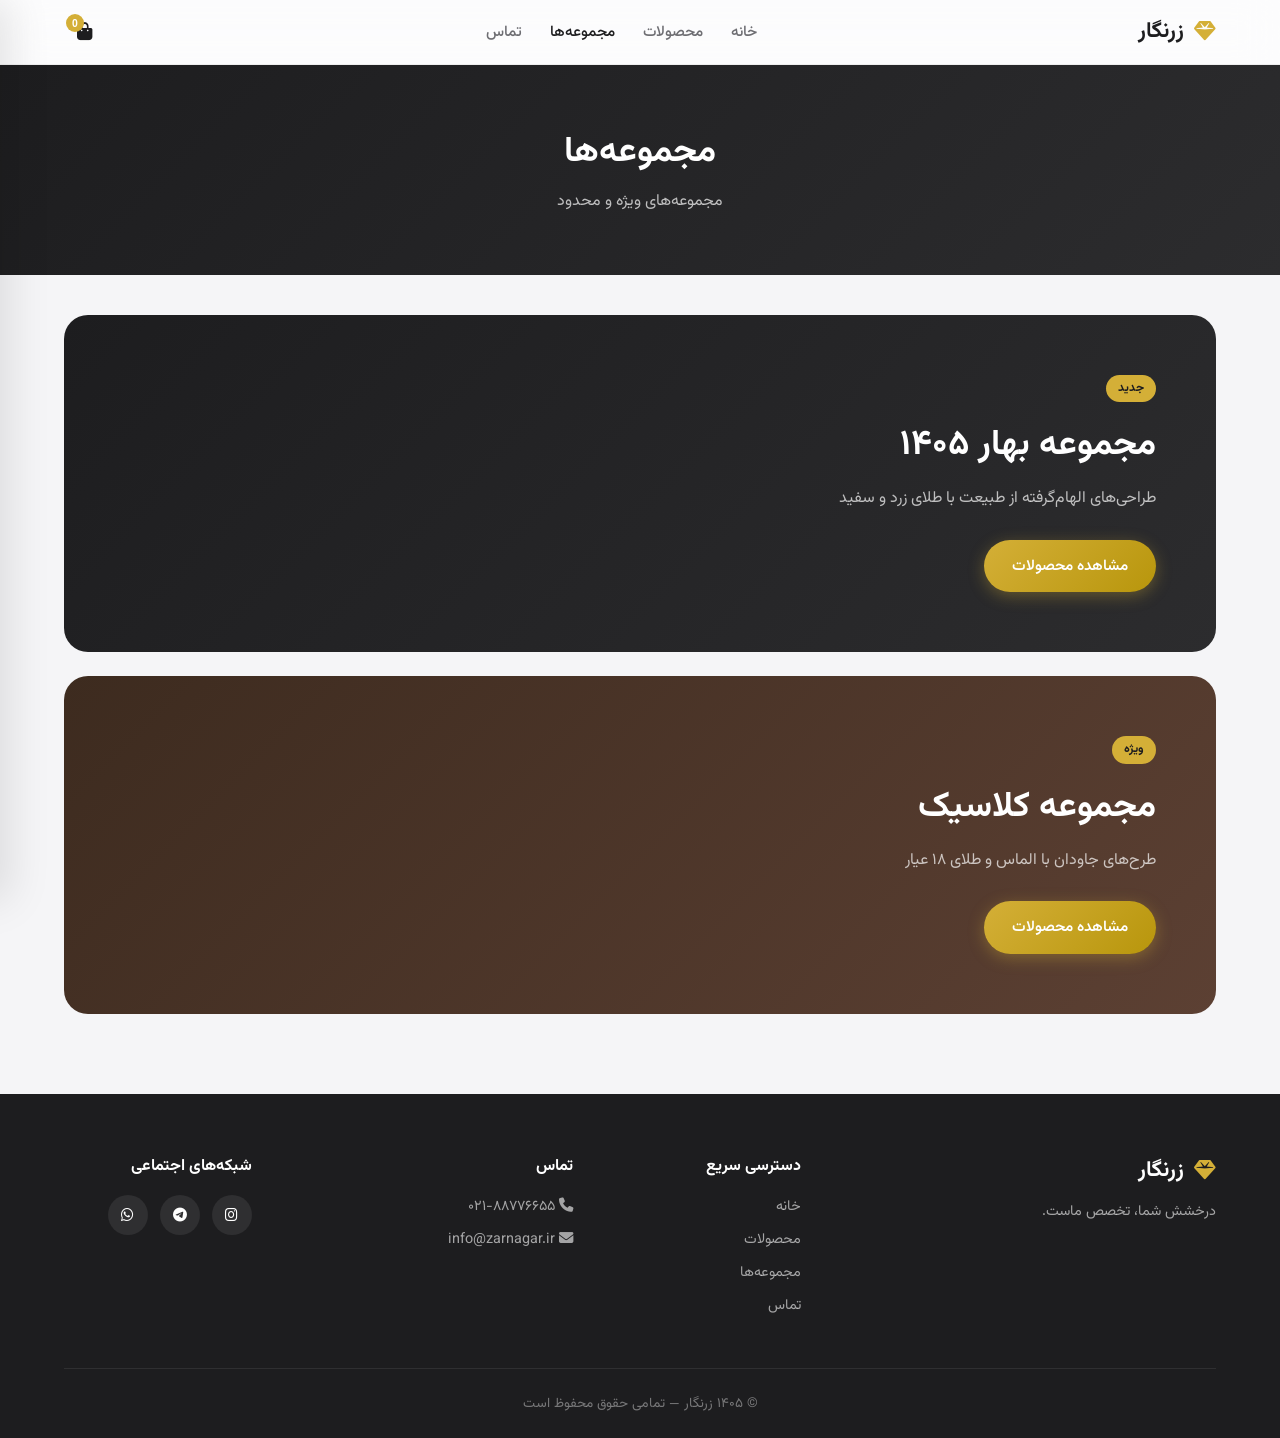
==== collections.html @ e4d4aa62 "Convert to multi-page site, remove features/about sections, add product search" ====
<!DOCTYPE html>
<html lang="fa" dir="rtl">
<head>
  <meta charset="UTF-8" />
  <meta name="viewport" content="width=device-width, initial-scale=1.0" />
  <title>مجموعه‌ها | زرنگار</title>
  <link rel="stylesheet" href="styles.css" />
  <link href="https://fonts.googleapis.com/css2?family=Vazirmatn:wght@300;400;500;600;700&display=swap" rel="stylesheet">
  <link rel="stylesheet" href="https://cdnjs.cloudflare.com/ajax/libs/font-awesome/6.5.0/css/all.min.css" />
</head>
<body>
  <header class="header">
    <div class="container header-inner">
      <a href="index.html" class="logo">
        <i class="fas fa-gem"></i>
        <span>زرنگار</span>
      </a>
      <nav class="nav">
        <a href="index.html">خانه</a>
        <a href="products.html">محصولات</a>
        <a href="collections.html" class="active">مجموعه‌ها</a>
        <a href="contact.html">تماس</a>
      </nav>
      <div class="header-actions">
        <button class="icon-btn" id="cartBtn" title="سبد خرید">
          <i class="fas fa-shopping-bag"></i>
          <span class="cart-count" id="cartCount">0</span>
        </button>
      </div>
    </div>
  </header>

  <section class="page-hero">
    <div class="container">
      <h1>مجموعه‌ها</h1>
      <p>مجموعه‌های ویژه و محدود</p>
    </div>
  </section>

  <section class="collections-page">
    <div class="container">
      <div class="collection-banner">
        <div class="collection-text">
          <span class="badge">جدید</span>
          <h2>مجموعه بهار ۱۴۰۵</h2>
          <p>طراحی‌های الهام‌گرفته از طبیعت با طلای زرد و سفید</p>
          <a href="products.html" class="btn btn-primary">مشاهده محصولات</a>
        </div>
      </div>

      <div class="collection-banner" style="margin-top:24px; background: linear-gradient(135deg, #3d2b1f, #5c4033);">
        <div class="collection-text">
          <span class="badge">ویژه</span>
          <h2>مجموعه کلاسیک</h2>
          <p>طرح‌های جاودان با الماس و طلای ۱۸ عیار</p>
          <a href="products.html" class="btn btn-primary">مشاهده محصولات</a>
        </div>
      </div>
    </div>
  </section>

  <footer class="footer">
    <div class="container">
      <div class="footer-grid">
        <div class="footer-col">
          <div class="logo"><i class="fas fa-gem"></i><span>زرنگار</span></div>
          <p>درخشش شما، تخصص ماست.</p>
        </div>
        <div class="footer-col">
          <h4>دسترسی سریع</h4>
          <a href="index.html">خانه</a>
          <a href="products.html">محصولات</a>
          <a href="collections.html">مجموعه‌ها</a>
          <a href="contact.html">تماس</a>
        </div>
        <div class="footer-col">
          <h4>تماس</h4>
          <p><i class="fas fa-phone"></i> ۰۲۱-۸۸۷۷۶۶۵۵</p>
          <p><i class="fas fa-envelope"></i> info@zarnagar.ir</p>
        </div>
        <div class="footer-col">
          <h4>شبکه‌های اجتماعی</h4>
          <div class="socials">
            <a href="#"><i class="fab fa-instagram"></i></a>
            <a href="#"><i class="fab fa-telegram"></i></a>
            <a href="#"><i class="fab fa-whatsapp"></i></a>
          </div>
        </div>
      </div>
      <div class="footer-bottom">
        <p>© ۱۴۰۵ زرنگار — تمامی حقوق محفوظ است</p>
      </div>
    </div>
  </footer>

  <div class="cart-drawer" id="cartDrawer">
    <div class="cart-header">
      <h3>سبد خرید</h3>
      <button class="close-cart" id="closeCart">&times;</button>
    </div>
    <div class="cart-items" id="cartItems"><p class="empty-cart">سبد خرید شما خالی است</p></div>
    <div class="cart-footer">
      <div class="cart-total"><span>جمع کل:</span><strong id="cartTotal">۰ تومان</strong></div>
      <button class="btn btn-primary btn-block" id="checkoutBtn">پرداخت از طریق زرین‌پال</button>
    </div>
  </div>
  <div class="overlay" id="overlay"></div>

  <script src="products-data.js"></script>
  <script src="script.js"></script>
</body>
</html>
---- styles.css ----
:root {
  --gold: #d4af37;
  --gold-light: #f0d78c;
  --gold-dark: #b8960c;
  --bg: #f5f5f7;
  --card: #ffffff;
  --text: #1d1d1f;
  --text-secondary: #6e6e73;
  --border: rgba(0,0,0,0.06);
  --shadow: 0 4px 24px rgba(0,0,0,0.06);
  --radius: 16px;
  --transition: all 0.3s cubic-bezier(0.25, 0.1, 0.25, 1);
}

* { margin: 0; padding: 0; box-sizing: border-box; }
html { scroll-behavior: smooth; }
body {
  font-family: 'Vazirmatn', -apple-system, BlinkMacSystemFont, sans-serif;
  background: var(--bg);
  color: var(--text);
  line-height: 1.6;
  min-height: 100vh;
}

.container { max-width: 1200px; margin: 0 auto; padding: 0 24px; }

/* Header */
.header {
  position: sticky; top: 0; z-index: 100;
  background: rgba(255,255,255,0.72);
  backdrop-filter: saturate(180%) blur(20px);
  -webkit-backdrop-filter: saturate(180%) blur(20px);
  border-bottom: 1px solid var(--border);
}
.header-inner {
  display: flex; align-items: center; justify-content: space-between; height: 64px;
}
.logo {
  display: flex; align-items: center; gap: 10px;
  font-size: 1.35rem; font-weight: 700; color: var(--text); text-decoration: none;
}
.logo i { color: var(--gold); }
.nav { display: flex; gap: 28px; }
.nav a {
  text-decoration: none; color: var(--text-secondary);
  font-size: 0.95rem; font-weight: 500; transition: var(--transition);
}
.nav a:hover, .nav a.active { color: var(--text); }
.icon-btn {
  width: 40px; height: 40px; border: none; background: transparent;
  border-radius: 50%; cursor: pointer; display: flex; align-items: center;
  justify-content: center; font-size: 1.1rem; position: relative; color: var(--text);
}
.icon-btn:hover { background: rgba(0,0,0,0.05); }
.cart-count {
  position: absolute; top: 2px; left: 2px;
  background: var(--gold); color: #fff; font-size: 0.65rem; font-weight: 700;
  width: 18px; height: 18px; border-radius: 50%;
  display: flex; align-items: center; justify-content: center;
}

/* Page hero (for inner pages) */
.page-hero {
  background: linear-gradient(135deg, #1d1d1f, #2c2c2e);
  color: #fff; padding: 60px 0; text-align: center;
}
.page-hero h1 { font-size: 2.2rem; margin-bottom: 8px; }
.page-hero p { color: rgba(255,255,255,0.7); }

/* Hero home */
.hero {
  display: flex; align-items: center; min-height: 80vh;
  padding: 60px 24px; max-width: 1200px; margin: 0 auto; gap: 60px;
}
.hero-content { flex: 1; }
.hero-subtitle { color: var(--gold-dark); font-weight: 600; margin-bottom: 16px; }
.hero h1 { font-size: 3.2rem; font-weight: 700; line-height: 1.2; margin-bottom: 20px; }
.hero h1 span {
  background: linear-gradient(135deg, var(--gold), var(--gold-dark));
  -webkit-background-clip: text; -webkit-text-fill-color: transparent;
}
.hero-desc { color: var(--text-secondary); font-size: 1.1rem; max-width: 420px; margin-bottom: 36px; }
.hero-btns { display: flex; gap: 14px; flex-wrap: wrap; }
.btn {
  display: inline-flex; align-items: center; justify-content: center;
  padding: 14px 28px; border-radius: 980px; font-family: inherit;
  font-size: 0.95rem; font-weight: 600; text-decoration: none; cursor: pointer; border: none;
  transition: var(--transition);
}
.btn-primary {
  background: linear-gradient(135deg, var(--gold), var(--gold-dark));
  color: #fff; box-shadow: 0 4px 16px rgba(212,175,55,0.35);
}
.btn-primary:hover { transform: translateY(-2px); }
.btn-outline {
  background: transparent; color: var(--text); border: 1.5px solid rgba(0,0,0,0.15);
}
.btn-block { width: 100%; }
.hero-visual { flex: 1; display: flex; justify-content: center; }
.hero-card {
  width: 340px; height: 340px; border-radius: 32px; overflow: hidden;
  box-shadow: 0 30px 60px rgba(212,175,55,0.15);
}
.hero-card img { width: 100%; height: 100%; object-fit: cover; }

/* Categories */
.categories { padding: 80px 0; }
.section-header { text-align: center; margin-bottom: 48px; }
.section-header h2 { font-size: 2rem; margin-bottom: 8px; }
.section-header p { color: var(--text-secondary); }
.cat-grid { display: grid; grid-template-columns: repeat(4, 1fr); gap: 20px; }
.cat-card {
  background: var(--card); border-radius: var(--radius); padding: 32px 20px;
  text-align: center; cursor: pointer; transition: var(--transition);
  box-shadow: var(--shadow); text-decoration: none; color: inherit;
}
.cat-card:hover { transform: translateY(-6px); }
.cat-icon {
  width: 64px; height: 64px; margin: 0 auto 16px;
  background: linear-gradient(135deg, rgba(212,175,55,0.12), rgba(212,175,55,0.05));
  border-radius: 50%; display: flex; align-items: center; justify-content: center;
  font-size: 1.5rem; color: var(--gold-dark);
}

/* Search */
.search-box {
  max-width: 480px; margin: 0 auto 32px; position: relative;
}
.search-box i {
  position: absolute; right: 18px; top: 50%; transform: translateY(-50%);
  color: var(--text-secondary);
}
.search-box input {
  width: 100%; padding: 14px 48px 14px 20px;
  border: 1.5px solid var(--border); border-radius: 980px;
  font-family: inherit; font-size: 0.95rem; background: var(--card);
  outline: none; transition: var(--transition);
}
.search-box input:focus { border-color: var(--gold); box-shadow: 0 0 0 3px rgba(212,175,55,0.15); }

.no-results {
  text-align: center; color: var(--text-secondary); padding: 40px; font-size: 1.1rem;
}

/* Products */
.products { padding: 40px 0 80px; }
.filter-bar { display: flex; justify-content: center; gap: 10px; margin-bottom: 40px; flex-wrap: wrap; }
.filter-btn {
  padding: 10px 22px; border-radius: 980px; border: 1.5px solid rgba(0,0,0,0.1);
  background: var(--card); font-family: inherit; font-size: 0.9rem; cursor: pointer;
  color: var(--text-secondary); transition: var(--transition);
}
.filter-btn.active, .filter-btn:hover { background: var(--text); color: #fff; border-color: var(--text); }
.product-grid {
  display: grid; grid-template-columns: repeat(auto-fill, minmax(260px, 1fr)); gap: 24px;
}
.product-card {
  background: var(--card); border-radius: var(--radius); overflow: hidden;
  box-shadow: var(--shadow); transition: var(--transition); cursor: pointer;
}
.product-card:hover { transform: translateY(-8px); box-shadow: 0 16px 40px rgba(0,0,0,0.1); }
.product-image { height: 220px; position: relative; overflow: hidden; background: #f5f0e6; }
.product-image img { width: 100%; height: 100%; object-fit: cover; transition: transform 0.4s; }
.product-card:hover .product-image img { transform: scale(1.05); }
.product-badge {
  position: absolute; top: 12px; right: 12px;
  background: var(--gold); color: #fff; font-size: 0.7rem; font-weight: 600;
  padding: 4px 10px; border-radius: 980px;
}
.product-info { padding: 20px; }
.product-info h3 { font-size: 1.05rem; margin-bottom: 6px; }
.product-info .category { font-size: 0.8rem; color: var(--text-secondary); margin-bottom: 12px; }
.product-bottom { display: flex; align-items: center; justify-content: space-between; }
.price { font-size: 1.05rem; font-weight: 700; color: var(--gold-dark); }
.add-btn {
  width: 36px; height: 36px; border-radius: 50%; border: none;
  background: var(--text); color: #fff; cursor: pointer;
  display: flex; align-items: center; justify-content: center; transition: var(--transition);
}
.add-btn:hover { background: var(--gold-dark); transform: scale(1.08); }

/* Collections */
.collections-page { padding: 40px 0 80px; }
.collection-banner {
  background: linear-gradient(135deg, #1d1d1f, #2c2c2e);
  border-radius: 24px; padding: 60px; color: #fff;
}
.badge {
  display: inline-block; background: var(--gold); color: #1d1d1f;
  font-size: 0.75rem; font-weight: 700; padding: 4px 12px; border-radius: 980px; margin-bottom: 16px;
}
.collection-text h2 { font-size: 2.2rem; margin-bottom: 12px; }
.collection-text p { color: rgba(255,255,255,0.7); margin-bottom: 28px; }

/* Contact */
.contact-section { padding: 60px 0 80px; }
.contact-grid {
  display: grid; grid-template-columns: 1fr 1.2fr; gap: 48px; align-items: start;
}
.contact-item {
  display: flex; gap: 16px; margin-bottom: 28px; align-items: flex-start;
}
.contact-item i {
  width: 48px; height: 48px; border-radius: 50%;
  background: rgba(212,175,55,0.12); color: var(--gold-dark);
  display: flex; align-items: center; justify-content: center; font-size: 1.1rem; flex-shrink: 0;
}
.contact-item h4 { margin-bottom: 4px; }
.contact-item p { color: var(--text-secondary); }
.contact-form {
  background: var(--card); padding: 32px; border-radius: var(--radius); box-shadow: var(--shadow);
}
.contact-form input,
.contact-form textarea {
  width: 100%; padding: 14px 18px; margin-bottom: 16px;
  border: 1.5px solid var(--border); border-radius: 12px;
  font-family: inherit; font-size: 0.95rem; outline: none; resize: vertical;
}
.contact-form input:focus,
.contact-form textarea:focus { border-color: var(--gold); }

/* Footer */
.footer { background: #1d1d1f; color: #fff; padding: 60px 0 0; margin-top: auto; }
.footer-grid {
  display: grid; grid-template-columns: 2fr 1fr 1.5fr 1fr; gap: 40px;
  padding-bottom: 40px; border-bottom: 1px solid rgba(255,255,255,0.08);
}
.footer-col h4 { margin-bottom: 16px; }
.footer-col a, .footer-col p {
  display: block; color: rgba(255,255,255,0.6); text-decoration: none;
  font-size: 0.9rem; margin-bottom: 10px;
}
.footer-col a:hover { color: var(--gold); }
.footer .logo { color: #fff; margin-bottom: 12px; }
.socials { display: flex; gap: 12px; }
.socials a {
  width: 40px; height: 40px; border-radius: 50%; background: rgba(255,255,255,0.08);
  display: flex; align-items: center; justify-content: center; color: #fff !important;
}
.footer-bottom { text-align: center; padding: 24px 0; color: rgba(255,255,255,0.4); font-size: 0.85rem; }

/* Cart */
.cart-drawer {
  position: fixed; top: 0; left: 0; width: 380px; max-width: 100%; height: 100%;
  background: var(--card); z-index: 200; transform: translateX(-100%);
  transition: transform 0.35s; display: flex; flex-direction: column;
  box-shadow: 10px 0 40px rgba(0,0,0,0.1);
}
.cart-drawer.open { transform: translateX(0); }
.cart-header {
  display: flex; align-items: center; justify-content: space-between;
  padding: 20px 24px; border-bottom: 1px solid var(--border);
}
.close-cart { background: none; border: none; font-size: 1.6rem; cursor: pointer; color: var(--text-secondary); }
.cart-items { flex: 1; overflow-y: auto; padding: 20px 24px; }
.empty-cart { text-align: center; color: var(--text-secondary); padding: 40px 0; }
.cart-item { display: flex; gap: 14px; margin-bottom: 20px; align-items: center; }
.cart-item-img { width: 60px; height: 60px; border-radius: 12px; overflow: hidden; flex-shrink: 0; }
.cart-item-img img { width: 100%; height: 100%; object-fit: cover; }
.cart-item-info { flex: 1; }
.cart-item-info h4 { font-size: 0.95rem; margin-bottom: 4px; }
.cart-item-info span { font-size: 0.85rem; color: var(--gold-dark); font-weight: 600; }
.cart-item-remove { background: none; border: none; color: #ff3b30; cursor: pointer; font-size: 1.1rem; }
.cart-footer { padding: 20px 24px; border-top: 1px solid var(--border); }
.cart-total { display: flex; justify-content: space-between; margin-bottom: 16px; font-size: 1.05rem; }

.overlay {
  position: fixed; inset: 0; background: rgba(0,0,0,0.35); z-index: 150;
  opacity: 0; visibility: hidden; transition: var(--transition);
}
.overlay.show { opacity: 1; visibility: visible; }

.modal {
  position: fixed; inset: 0; z-index: 300; display: flex; align-items: center;
  justify-content: center; opacity: 0; visibility: hidden; transition: var(--transition);
}
.modal.show { opacity: 1; visibility: visible; }
.modal-content {
  background: var(--card); border-radius: 24px; width: 90%; max-width: 560px;
  max-height: 90vh; overflow-y: auto; position: relative; transform: scale(0.95);
  transition: var(--transition); box-shadow: 0 24px 64px rgba(0,0,0,0.15);
}
.modal.show .modal-content { transform: scale(1); }
.modal-close {
  position: absolute; top: 16px; left: 16px; width: 36px; height: 36px;
  border-radius: 50%; border: none; background: rgba(0,0,0,0.05);
  font-size: 1.3rem; cursor: pointer; z-index: 1;
}
.modal-body { padding: 32px; }
.modal-image { height: 260px; border-radius: 16px; overflow: hidden; margin-bottom: 24px; }
.modal-image img { width: 100%; height: 100%; object-fit: cover; }
.modal-body h2 { font-size: 1.5rem; margin-bottom: 8px; }
.modal-price { font-size: 1.4rem; font-weight: 700; color: var(--gold-dark); margin-bottom: 16px; }
.modal-desc { color: var(--text-secondary); margin-bottom: 24px; line-height: 1.7; }

@media (max-width: 900px) {
  .hero { flex-direction: column; text-align: center; min-height: auto; }
  .hero h1 { font-size: 2.2rem; }
  .hero-desc { margin: 0 auto 36px; }
  .hero-btns { justify-content: center; }
  .hero-card { width: 260px; height: 260px; }
  .cat-grid { grid-template-columns: repeat(2, 1fr); }
  .contact-grid { grid-template-columns: 1fr; }
  .footer-grid { grid-template-columns: 1fr 1fr; }
  .nav { display: none; }
}
@media (max-width: 500px) {
  .cart-drawer { width: 100%; }
  .footer-grid { grid-template-columns: 1fr; }
}
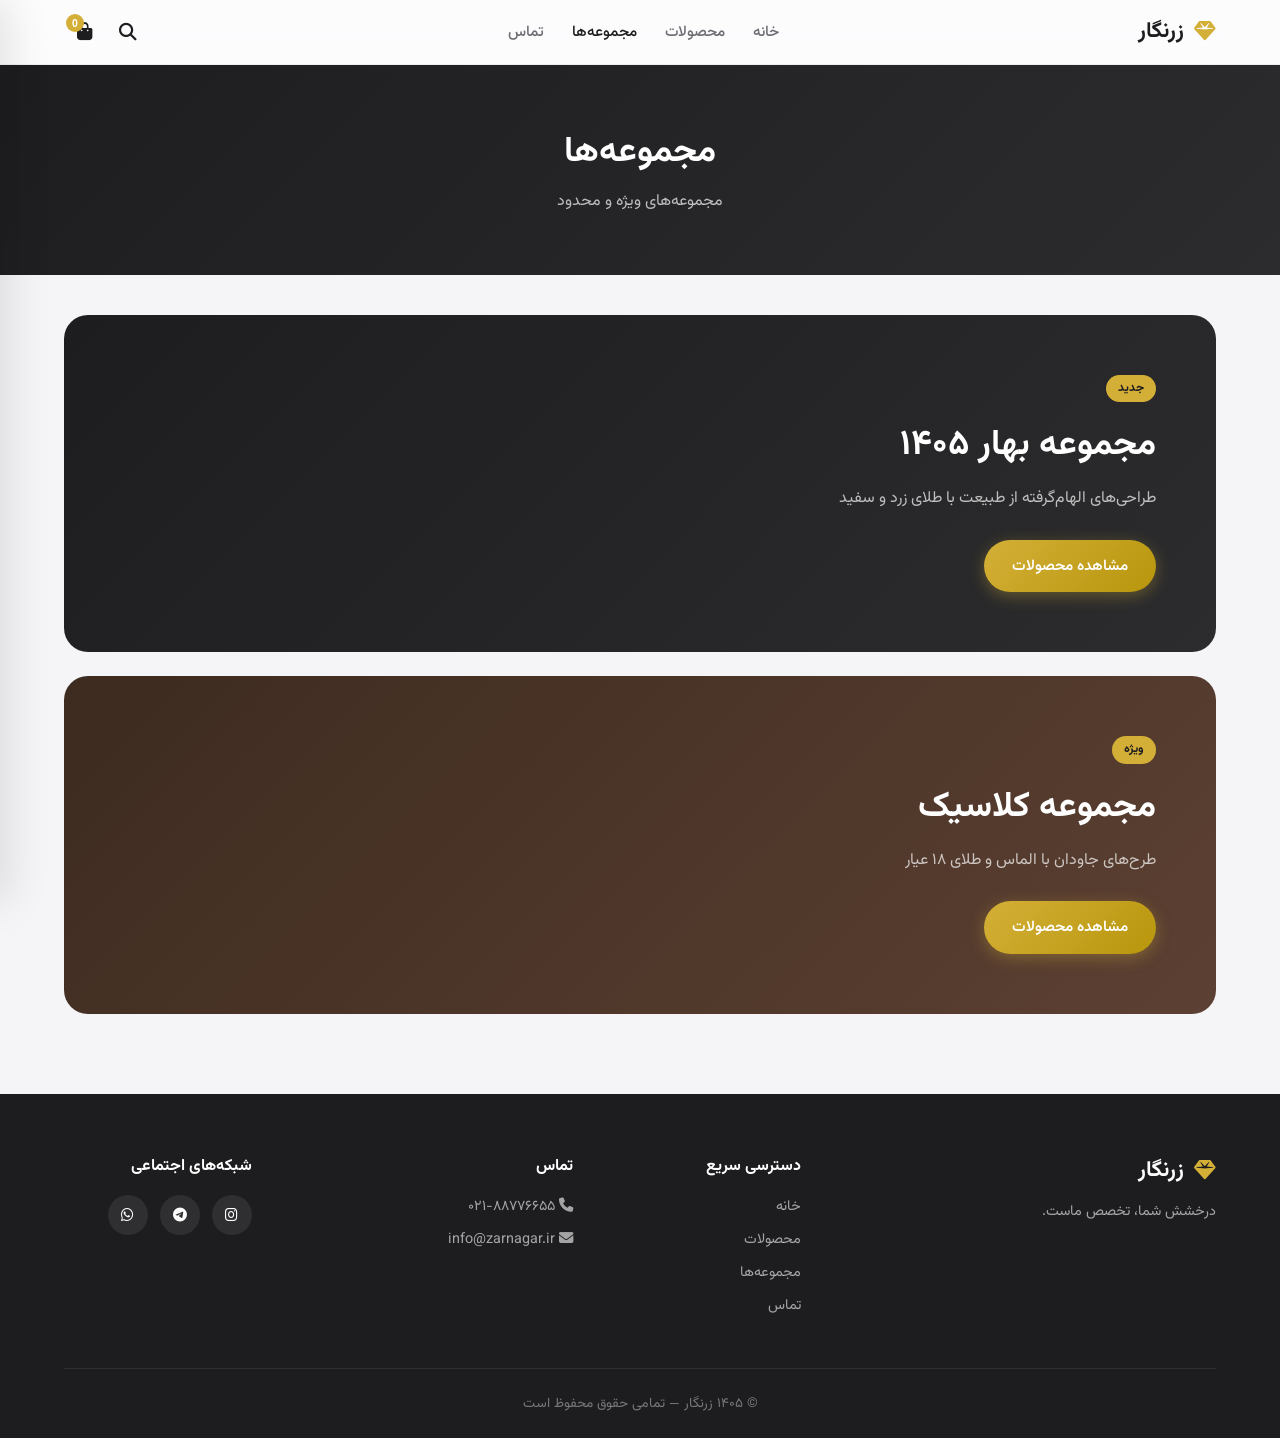
==== commit 2a79c652: "Add header search icon on all pages + improve product search" ====
--- a/collections.html
+++ b/collections.html
@@ -22,6 +22,9 @@
         <a href="contact.html">تماس</a>
       </nav>
       <div class="header-actions">
+        <a href="products.html?focus=1" class="icon-btn" title="جستجو">
+          <i class="fas fa-search"></i>
+        </a>
         <button class="icon-btn" id="cartBtn" title="سبد خرید">
           <i class="fas fa-shopping-bag"></i>
           <span class="cart-count" id="cartCount">0</span>
--- a/styles.css
+++ b/styles.css
@@ -24,7 +24,6 @@
 
 .container { max-width: 1200px; margin: 0 auto; padding: 0 24px; }
 
-/* Header */
 .header {
   position: sticky; top: 0; z-index: 100;
   background: rgba(255,255,255,0.72);
@@ -46,10 +45,12 @@
   font-size: 0.95rem; font-weight: 500; transition: var(--transition);
 }
 .nav a:hover, .nav a.active { color: var(--text); }
+.header-actions { display: flex; gap: 4px; align-items: center; }
 .icon-btn {
   width: 40px; height: 40px; border: none; background: transparent;
   border-radius: 50%; cursor: pointer; display: flex; align-items: center;
   justify-content: center; font-size: 1.1rem; position: relative; color: var(--text);
+  text-decoration: none;
 }
 .icon-btn:hover { background: rgba(0,0,0,0.05); }
 .cart-count {
@@ -59,7 +60,6 @@
   display: flex; align-items: center; justify-content: center;
 }
 
-/* Page hero (for inner pages) */
 .page-hero {
   background: linear-gradient(135deg, #1d1d1f, #2c2c2e);
   color: #fff; padding: 60px 0; text-align: center;
@@ -67,7 +67,6 @@
 .page-hero h1 { font-size: 2.2rem; margin-bottom: 8px; }
 .page-hero p { color: rgba(255,255,255,0.7); }
 
-/* Hero home */
 .hero {
   display: flex; align-items: center; min-height: 80vh;
   padding: 60px 24px; max-width: 1200px; margin: 0 auto; gap: 60px;
@@ -103,7 +102,6 @@
 }
 .hero-card img { width: 100%; height: 100%; object-fit: cover; }
 
-/* Categories */
 .categories { padding: 80px 0; }
 .section-header { text-align: center; margin-bottom: 48px; }
 .section-header h2 { font-size: 2rem; margin-bottom: 8px; }
@@ -122,27 +120,38 @@
   font-size: 1.5rem; color: var(--gold-dark);
 }
 
-/* Search */
+/* Search box */
 .search-box {
-  max-width: 480px; margin: 0 auto 32px; position: relative;
-}
-.search-box i {
+  max-width: 520px; margin: 0 auto 32px; position: relative;
+}
+.search-box i.fa-search {
   position: absolute; right: 18px; top: 50%; transform: translateY(-50%);
-  color: var(--text-secondary);
+  color: var(--text-secondary); pointer-events: none;
 }
 .search-box input {
-  width: 100%; padding: 14px 48px 14px 20px;
+  width: 100%; padding: 16px 48px 16px 48px;
   border: 1.5px solid var(--border); border-radius: 980px;
   font-family: inherit; font-size: 0.95rem; background: var(--card);
   outline: none; transition: var(--transition);
-}
-.search-box input:focus { border-color: var(--gold); box-shadow: 0 0 0 3px rgba(212,175,55,0.15); }
+  box-shadow: var(--shadow);
+}
+.search-box input:focus {
+  border-color: var(--gold);
+  box-shadow: 0 0 0 4px rgba(212,175,55,0.15), var(--shadow);
+}
+.search-clear {
+  position: absolute; left: 14px; top: 50%; transform: translateY(-50%);
+  width: 28px; height: 28px; border: none; border-radius: 50%;
+  background: rgba(0,0,0,0.08); color: var(--text-secondary);
+  font-size: 1.1rem; cursor: pointer; display: none; align-items: center; justify-content: center;
+  line-height: 1;
+}
+.search-clear:hover { background: rgba(0,0,0,0.12); }
 
 .no-results {
   text-align: center; color: var(--text-secondary); padding: 40px; font-size: 1.1rem;
 }
 
-/* Products */
 .products { padding: 40px 0 80px; }
 .filter-bar { display: flex; justify-content: center; gap: 10px; margin-bottom: 40px; flex-wrap: wrap; }
 .filter-btn {
@@ -179,7 +188,6 @@
 }
 .add-btn:hover { background: var(--gold-dark); transform: scale(1.08); }
 
-/* Collections */
 .collections-page { padding: 40px 0 80px; }
 .collection-banner {
   background: linear-gradient(135deg, #1d1d1f, #2c2c2e);
@@ -192,7 +200,6 @@
 .collection-text h2 { font-size: 2.2rem; margin-bottom: 12px; }
 .collection-text p { color: rgba(255,255,255,0.7); margin-bottom: 28px; }
 
-/* Contact */
 .contact-section { padding: 60px 0 80px; }
 .contact-grid {
   display: grid; grid-template-columns: 1fr 1.2fr; gap: 48px; align-items: start;
@@ -219,7 +226,6 @@
 .contact-form input:focus,
 .contact-form textarea:focus { border-color: var(--gold); }
 
-/* Footer */
 .footer { background: #1d1d1f; color: #fff; padding: 60px 0 0; margin-top: auto; }
 .footer-grid {
   display: grid; grid-template-columns: 2fr 1fr 1.5fr 1fr; gap: 40px;
@@ -239,7 +245,6 @@
 }
 .footer-bottom { text-align: center; padding: 24px 0; color: rgba(255,255,255,0.4); font-size: 0.85rem; }
 
-/* Cart */
 .cart-drawer {
   position: fixed; top: 0; left: 0; width: 380px; max-width: 100%; height: 100%;
   background: var(--card); z-index: 200; transform: translateX(-100%);
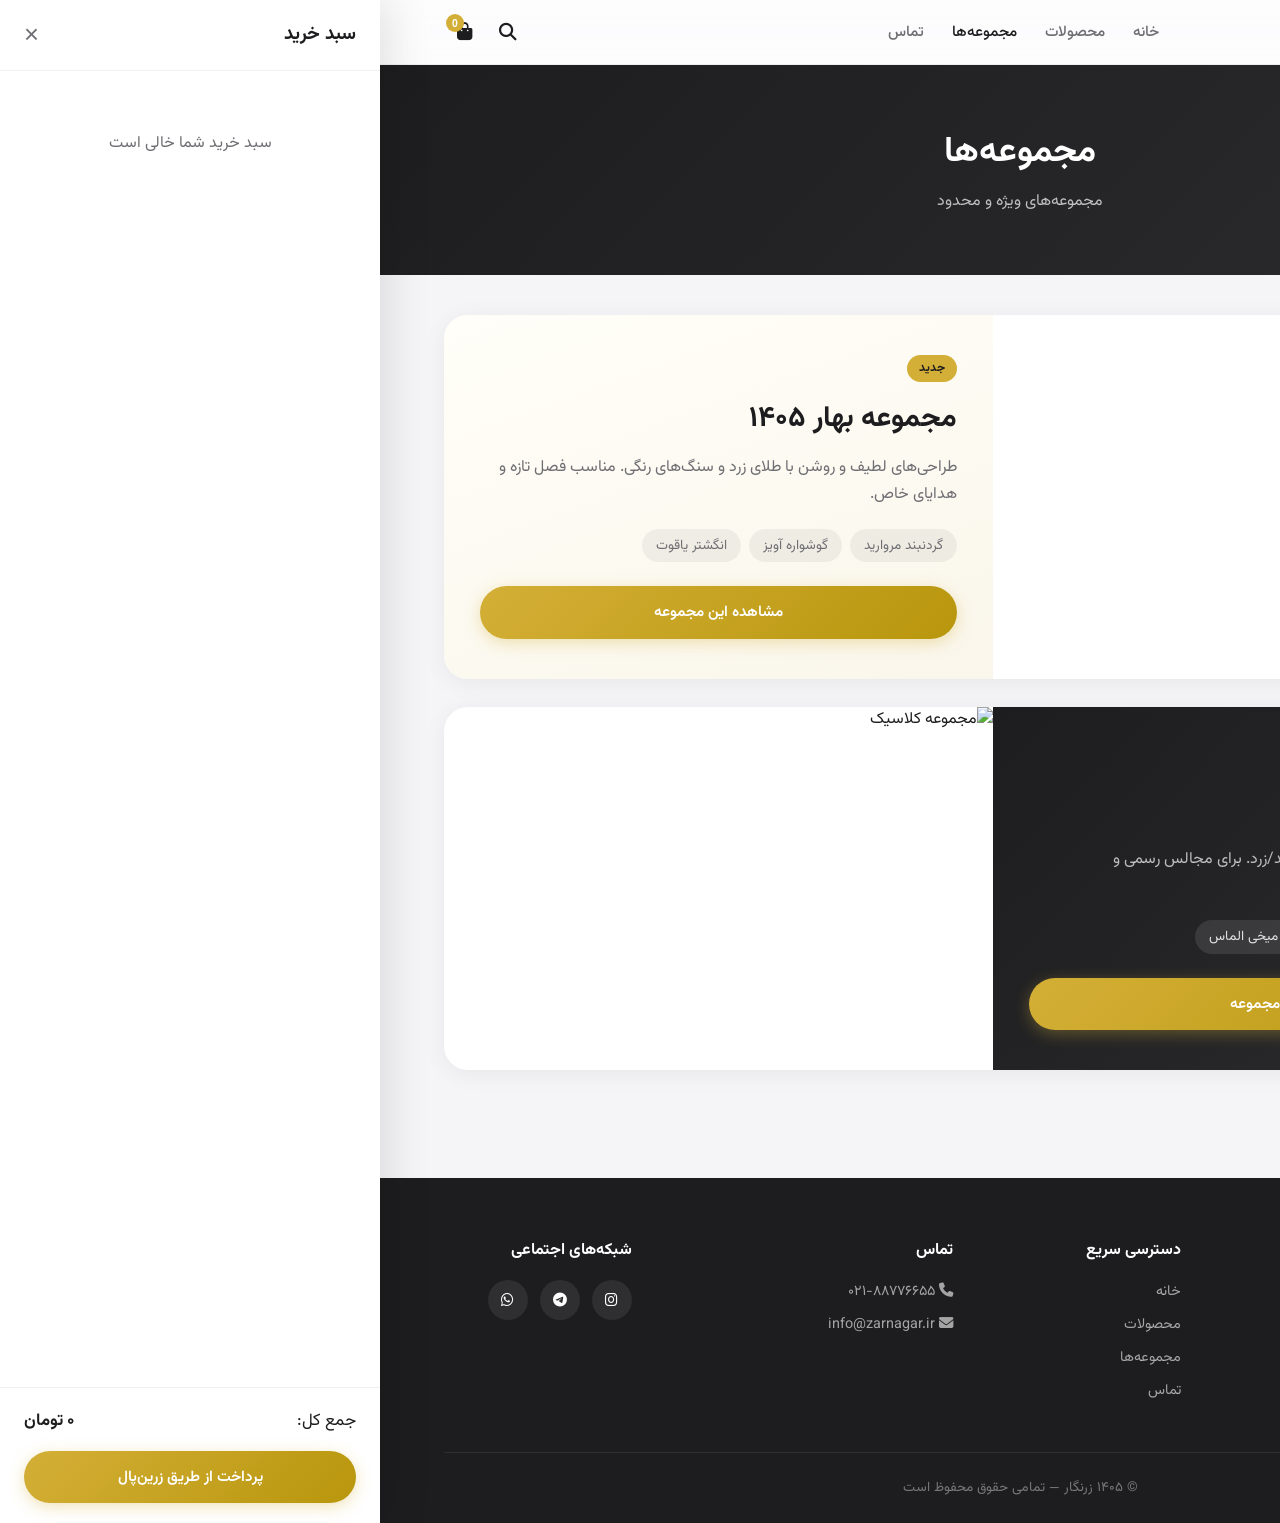
==== commit b86a1bae: "Expandable header search, distinct collections, smooth page transitions" ====
--- a/collections.html
+++ b/collections.html
@@ -8,23 +8,26 @@
   <link href="https://fonts.googleapis.com/css2?family=Vazirmatn:wght@300;400;500;600;700&display=swap" rel="stylesheet">
   <link rel="stylesheet" href="https://cdnjs.cloudflare.com/ajax/libs/font-awesome/6.5.0/css/all.min.css" />
 </head>
-<body>
+<body class="page-fade">
   <header class="header">
     <div class="container header-inner">
-      <a href="index.html" class="logo">
+      <a href="index.html" class="logo nav-link">
         <i class="fas fa-gem"></i>
         <span>زرنگار</span>
       </a>
       <nav class="nav">
-        <a href="index.html">خانه</a>
-        <a href="products.html">محصولات</a>
-        <a href="collections.html" class="active">مجموعه‌ها</a>
-        <a href="contact.html">تماس</a>
+        <a href="index.html" class="nav-link">خانه</a>
+        <a href="products.html" class="nav-link">محصولات</a>
+        <a href="collections.html" class="active nav-link">مجموعه‌ها</a>
+        <a href="contact.html" class="nav-link">تماس</a>
       </nav>
       <div class="header-actions">
-        <a href="products.html?focus=1" class="icon-btn" title="جستجو">
-          <i class="fas fa-search"></i>
-        </a>
+        <div class="header-search" id="headerSearch">
+          <input type="text" id="headerSearchInput" placeholder="جستجو..." autocomplete="off">
+          <button type="button" class="icon-btn" id="searchToggle" title="جستجو">
+            <i class="fas fa-search"></i>
+          </button>
+        </div>
         <button class="icon-btn" id="cartBtn" title="سبد خرید">
           <i class="fas fa-shopping-bag"></i>
           <span class="cart-count" id="cartCount">0</span>
@@ -42,21 +45,39 @@
 
   <section class="collections-page">
     <div class="container">
-      <div class="collection-banner">
-        <div class="collection-text">
+      <!-- مجموعه ۱: بهار - روشن و طلایی -->
+      <div class="collection-card collection-spring">
+        <div class="collection-card-img">
+          <img src="https://images.unsplash.com/photo-1515562141207-7a88fb7ce338?w=800&q=80" alt="مجموعه بهار">
+        </div>
+        <div class="collection-card-body">
           <span class="badge">جدید</span>
           <h2>مجموعه بهار ۱۴۰۵</h2>
-          <p>طراحی‌های الهام‌گرفته از طبیعت با طلای زرد و سفید</p>
-          <a href="products.html" class="btn btn-primary">مشاهده محصولات</a>
+          <p>طراحی‌های لطیف و روشن با طلای زرد و سنگ‌های رنگی. مناسب فصل تازه و هدایای خاص.</p>
+          <ul class="collection-tags">
+            <li>گردنبند مروارید</li>
+            <li>گوشواره آویز</li>
+            <li>انگشتر یاقوت</li>
+          </ul>
+          <a href="products.html?collection=spring" class="btn btn-primary nav-link">مشاهده این مجموعه</a>
         </div>
       </div>
 
-      <div class="collection-banner" style="margin-top:24px; background: linear-gradient(135deg, #3d2b1f, #5c4033);">
-        <div class="collection-text">
-          <span class="badge">ویژه</span>
-          <h2>مجموعه کلاسیک</h2>
-          <p>طرح‌های جاودان با الماس و طلای ۱۸ عیار</p>
-          <a href="products.html" class="btn btn-primary">مشاهده محصولات</a>
+      <!-- مجموعه ۲: کلاسیک - تیره و لوکس -->
+      <div class="collection-card collection-classic">
+        <div class="collection-card-img">
+          <img src="https://images.unsplash.com/photo-1605100804763-247f67b3557e?w=800&q=80" alt="مجموعه کلاسیک">
+        </div>
+        <div class="collection-card-body">
+          <span class="badge badge-dark">لوکس</span>
+          <h2>مجموعه کلاسیک الماس</h2>
+          <p>طرح‌های جاودان با الماس برلیان و طلای سفید/زرد. برای مجالس رسمی و سرمایه‌گذاری.</p>
+          <ul class="collection-tags">
+            <li>انگشتر الماس</li>
+            <li>دستبند تنیس</li>
+            <li>گوشواره میخی الماس</li>
+          </ul>
+          <a href="products.html?collection=classic" class="btn btn-primary nav-link">مشاهده این مجموعه</a>
         </div>
       </div>
     </div>
@@ -71,10 +92,10 @@
         </div>
         <div class="footer-col">
           <h4>دسترسی سریع</h4>
-          <a href="index.html">خانه</a>
-          <a href="products.html">محصولات</a>
-          <a href="collections.html">مجموعه‌ها</a>
-          <a href="contact.html">تماس</a>
+          <a href="index.html" class="nav-link">خانه</a>
+          <a href="products.html" class="nav-link">محصولات</a>
+          <a href="collections.html" class="nav-link">مجموعه‌ها</a>
+          <a href="contact.html" class="nav-link">تماس</a>
         </div>
         <div class="footer-col">
           <h4>تماس</h4>
@@ -108,6 +129,7 @@
     </div>
   </div>
   <div class="overlay" id="overlay"></div>
+  <div class="page-transition" id="pageTransition"></div>
 
   <script src="products-data.js"></script>
   <script src="script.js"></script>
--- a/styles.css
+++ b/styles.css
@@ -22,6 +22,28 @@
   min-height: 100vh;
 }
 
+/* ورود نرم صفحه */
+body.page-fade {
+  opacity: 0;
+  transform: translateY(8px);
+  transition: opacity 0.4s ease, transform 0.4s ease;
+}
+body.page-fade.page-ready {
+  opacity: 1;
+  transform: translateY(0);
+}
+
+/* پوشش انتقال خروج */
+.page-transition {
+  position: fixed; inset: 0; z-index: 9999;
+  background: var(--bg);
+  opacity: 0; pointer-events: none;
+  transition: opacity 0.28s ease;
+}
+.page-transition.active {
+  opacity: 1; pointer-events: all;
+}
+
 .container { max-width: 1200px; margin: 0 auto; padding: 0 24px; }
 
 .header {
@@ -46,11 +68,32 @@
 }
 .nav a:hover, .nav a.active { color: var(--text); }
 .header-actions { display: flex; gap: 4px; align-items: center; }
+
+/* جستجوی جمع‌شونده کنار ذره‌بین */
+.header-search {
+  display: flex; align-items: center; position: relative;
+}
+.header-search input {
+  width: 0; opacity: 0; padding: 0; border: none;
+  font-family: inherit; font-size: 0.9rem;
+  background: rgba(0,0,0,0.04); border-radius: 980px;
+  outline: none; transition: width 0.3s ease, opacity 0.25s ease, padding 0.3s ease;
+  color: var(--text);
+}
+.header-search.open input {
+  width: 180px; opacity: 1; padding: 10px 16px; margin-left: 6px;
+  border: 1.5px solid rgba(212,175,55,0.4);
+  background: #fff;
+}
+.header-search.open input:focus {
+  box-shadow: 0 0 0 3px rgba(212,175,55,0.15);
+}
+
 .icon-btn {
   width: 40px; height: 40px; border: none; background: transparent;
   border-radius: 50%; cursor: pointer; display: flex; align-items: center;
   justify-content: center; font-size: 1.1rem; position: relative; color: var(--text);
-  text-decoration: none;
+  text-decoration: none; flex-shrink: 0;
 }
 .icon-btn:hover { background: rgba(0,0,0,0.05); }
 .cart-count {
@@ -120,37 +163,7 @@
   font-size: 1.5rem; color: var(--gold-dark);
 }
 
-/* Search box */
-.search-box {
-  max-width: 520px; margin: 0 auto 32px; position: relative;
-}
-.search-box i.fa-search {
-  position: absolute; right: 18px; top: 50%; transform: translateY(-50%);
-  color: var(--text-secondary); pointer-events: none;
-}
-.search-box input {
-  width: 100%; padding: 16px 48px 16px 48px;
-  border: 1.5px solid var(--border); border-radius: 980px;
-  font-family: inherit; font-size: 0.95rem; background: var(--card);
-  outline: none; transition: var(--transition);
-  box-shadow: var(--shadow);
-}
-.search-box input:focus {
-  border-color: var(--gold);
-  box-shadow: 0 0 0 4px rgba(212,175,55,0.15), var(--shadow);
-}
-.search-clear {
-  position: absolute; left: 14px; top: 50%; transform: translateY(-50%);
-  width: 28px; height: 28px; border: none; border-radius: 50%;
-  background: rgba(0,0,0,0.08); color: var(--text-secondary);
-  font-size: 1.1rem; cursor: pointer; display: none; align-items: center; justify-content: center;
-  line-height: 1;
-}
-.search-clear:hover { background: rgba(0,0,0,0.12); }
-
-.no-results {
-  text-align: center; color: var(--text-secondary); padding: 40px; font-size: 1.1rem;
-}
+.no-results { text-align: center; color: var(--text-secondary); padding: 40px; font-size: 1.1rem; }
 
 .products { padding: 40px 0 80px; }
 .filter-bar { display: flex; justify-content: center; gap: 10px; margin-bottom: 40px; flex-wrap: wrap; }
@@ -188,17 +201,44 @@
 }
 .add-btn:hover { background: var(--gold-dark); transform: scale(1.08); }
 
+/* مجموعه‌های متفاوت */
 .collections-page { padding: 40px 0 80px; }
-.collection-banner {
-  background: linear-gradient(135deg, #1d1d1f, #2c2c2e);
-  border-radius: 24px; padding: 60px; color: #fff;
+.collection-card {
+  display: grid; grid-template-columns: 1.1fr 1fr; gap: 0;
+  border-radius: 24px; overflow: hidden; margin-bottom: 28px;
+  box-shadow: var(--shadow); background: var(--card);
+}
+.collection-card-img { min-height: 320px; }
+.collection-card-img img { width: 100%; height: 100%; object-fit: cover; display: block; }
+.collection-card-body { padding: 40px 36px; display: flex; flex-direction: column; justify-content: center; }
+.collection-card-body h2 { font-size: 1.8rem; margin-bottom: 12px; }
+.collection-card-body p { color: var(--text-secondary); margin-bottom: 20px; line-height: 1.7; }
+.collection-tags {
+  list-style: none; display: flex; flex-wrap: wrap; gap: 8px; margin-bottom: 24px;
+}
+.collection-tags li {
+  background: rgba(0,0,0,0.05); padding: 6px 14px; border-radius: 980px;
+  font-size: 0.85rem; color: var(--text-secondary);
 }
 .badge {
   display: inline-block; background: var(--gold); color: #1d1d1f;
-  font-size: 0.75rem; font-weight: 700; padding: 4px 12px; border-radius: 980px; margin-bottom: 16px;
-}
-.collection-text h2 { font-size: 2.2rem; margin-bottom: 12px; }
-.collection-text p { color: rgba(255,255,255,0.7); margin-bottom: 28px; }
+  font-size: 0.75rem; font-weight: 700; padding: 4px 12px; border-radius: 980px; margin-bottom: 14px; width: fit-content;
+}
+.badge-dark { background: #1d1d1f; color: var(--gold); }
+
+/* مجموعه کلاسیک: تصویر سمت چپ در RTL با order */
+.collection-classic .collection-card-img { order: 2; }
+.collection-classic .collection-card-body {
+  background: linear-gradient(135deg, #1d1d1f, #2c2c2e); color: #fff;
+}
+.collection-classic .collection-card-body p { color: rgba(255,255,255,0.7); }
+.collection-classic .collection-tags li {
+  background: rgba(255,255,255,0.1); color: rgba(255,255,255,0.85);
+}
+
+.collection-spring .collection-card-body {
+  background: linear-gradient(160deg, #fffef8, #faf6eb);
+}
 
 .contact-section { padding: 60px 0 80px; }
 .contact-grid {
@@ -248,7 +288,7 @@
 .cart-drawer {
   position: fixed; top: 0; left: 0; width: 380px; max-width: 100%; height: 100%;
   background: var(--card); z-index: 200; transform: translateX(-100%);
-  transition: transform 0.35s; display: flex; flex-direction: column;
+  transition: transform 0.35s cubic-bezier(0.25, 0.1, 0.25, 1); display: flex; flex-direction: column;
   box-shadow: 10px 0 40px rgba(0,0,0,0.1);
 }
 .cart-drawer.open { transform: translateX(0); }
@@ -308,6 +348,9 @@
   .contact-grid { grid-template-columns: 1fr; }
   .footer-grid { grid-template-columns: 1fr 1fr; }
   .nav { display: none; }
+  .collection-card { grid-template-columns: 1fr; }
+  .collection-classic .collection-card-img { order: 0; }
+  .header-search.open input { width: 140px; }
 }
 @media (max-width: 500px) {
   .cart-drawer { width: 100%; }
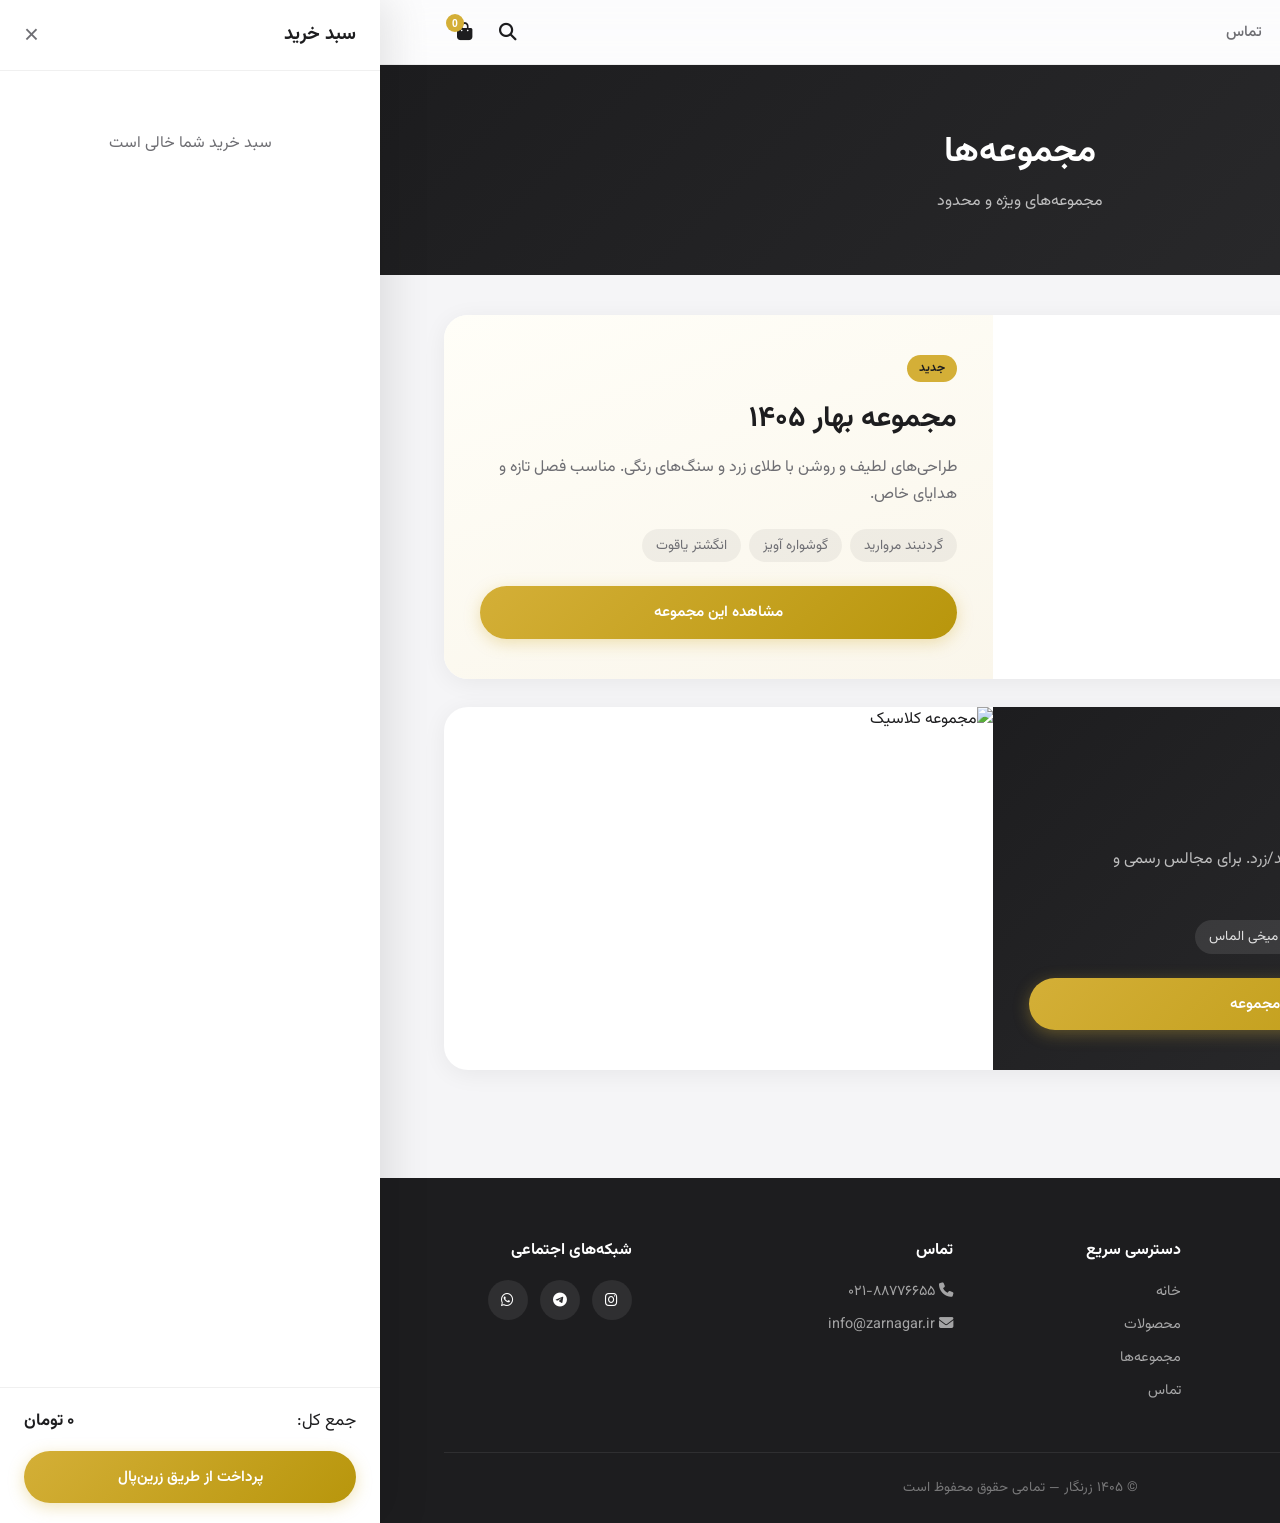
==== commit 74c08c3f: "Move nav next to logo and add custom brand logo" ====
--- a/collections.html
+++ b/collections.html
@@ -11,16 +11,31 @@
 <body class="page-fade">
   <header class="header">
     <div class="container header-inner">
-      <a href="index.html" class="logo nav-link">
-        <i class="fas fa-gem"></i>
-        <span>زرنگار</span>
-      </a>
-      <nav class="nav">
-        <a href="index.html" class="nav-link">خانه</a>
-        <a href="products.html" class="nav-link">محصولات</a>
-        <a href="collections.html" class="active nav-link">مجموعه‌ها</a>
-        <a href="contact.html" class="nav-link">تماس</a>
-      </nav>
+      <div class="header-right">
+        <a href="index.html" class="logo nav-link">
+          <span class="logo-mark">
+            <svg viewBox="0 0 48 48" fill="none" xmlns="http://www.w3.org/2000/svg">
+              <defs>
+                <linearGradient id="g1" x1="0" y1="0" x2="48" y2="48">
+                  <stop offset="0%" stop-color="#f0d78c"/>
+                  <stop offset="50%" stop-color="#d4af37"/>
+                  <stop offset="100%" stop-color="#b8960c"/>
+                </linearGradient>
+              </defs>
+              <path d="M24 4 L42 16 L42 32 L24 44 L6 32 L6 16 Z" fill="url(#g1)" opacity="0.95"/>
+              <path d="M24 10 L36 18 L36 30 L24 38 L12 30 L12 18 Z" fill="#fff" opacity="0.25"/>
+              <circle cx="24" cy="24" r="5" fill="#fff" opacity="0.9"/>
+            </svg>
+          </span>
+          <span class="logo-text">زرنگار</span>
+        </a>
+        <nav class="nav">
+          <a href="index.html" class="nav-link">خانه</a>
+          <a href="products.html" class="nav-link">محصولات</a>
+          <a href="collections.html" class="active nav-link">مجموعه‌ها</a>
+          <a href="contact.html" class="nav-link">تماس</a>
+        </nav>
+      </div>
       <div class="header-actions">
         <div class="header-search" id="headerSearch">
           <input type="text" id="headerSearchInput" placeholder="جستجو..." autocomplete="off">
@@ -45,7 +60,6 @@
 
   <section class="collections-page">
     <div class="container">
-      <!-- مجموعه ۱: بهار - روشن و طلایی -->
       <div class="collection-card collection-spring">
         <div class="collection-card-img">
           <img src="https://images.unsplash.com/photo-1515562141207-7a88fb7ce338?w=800&q=80" alt="مجموعه بهار">
@@ -63,7 +77,6 @@
         </div>
       </div>
 
-      <!-- مجموعه ۲: کلاسیک - تیره و لوکس -->
       <div class="collection-card collection-classic">
         <div class="collection-card-img">
           <img src="https://images.unsplash.com/photo-1605100804763-247f67b3557e?w=800&q=80" alt="مجموعه کلاسیک">
@@ -87,7 +100,12 @@
     <div class="container">
       <div class="footer-grid">
         <div class="footer-col">
-          <div class="logo"><i class="fas fa-gem"></i><span>زرنگار</span></div>
+          <a href="index.html" class="logo nav-link" style="color:#fff">
+            <span class="logo-mark logo-mark-sm">
+              <svg viewBox="0 0 48 48" fill="none"><path d="M24 4 L42 16 L42 32 L24 44 L6 32 L6 16 Z" fill="#d4af37"/><circle cx="24" cy="24" r="5" fill="#fff" opacity="0.9"/></svg>
+            </span>
+            <span class="logo-text">زرنگار</span>
+          </a>
           <p>درخشش شما، تخصص ماست.</p>
         </div>
         <div class="footer-col">
@@ -111,17 +129,12 @@
           </div>
         </div>
       </div>
-      <div class="footer-bottom">
-        <p>© ۱۴۰۵ زرنگار — تمامی حقوق محفوظ است</p>
-      </div>
+      <div class="footer-bottom"><p>© ۱۴۰۵ زرنگار — تمامی حقوق محفوظ است</p></div>
     </div>
   </footer>
 
   <div class="cart-drawer" id="cartDrawer">
-    <div class="cart-header">
-      <h3>سبد خرید</h3>
-      <button class="close-cart" id="closeCart">&times;</button>
-    </div>
+    <div class="cart-header"><h3>سبد خرید</h3><button class="close-cart" id="closeCart">&times;</button></div>
     <div class="cart-items" id="cartItems"><p class="empty-cart">سبد خرید شما خالی است</p></div>
     <div class="cart-footer">
       <div class="cart-total"><span>جمع کل:</span><strong id="cartTotal">۰ تومان</strong></div>
@@ -130,7 +143,6 @@
   </div>
   <div class="overlay" id="overlay"></div>
   <div class="page-transition" id="pageTransition"></div>
-
   <script src="products-data.js"></script>
   <script src="script.js"></script>
 </body>
--- a/styles.css
+++ b/styles.css
@@ -22,7 +22,6 @@
   min-height: 100vh;
 }
 
-/* ورود نرم صفحه */
 body.page-fade {
   opacity: 0;
   transform: translateY(8px);
@@ -33,16 +32,13 @@
   transform: translateY(0);
 }
 
-/* پوشش انتقال خروج */
 .page-transition {
   position: fixed; inset: 0; z-index: 9999;
   background: var(--bg);
   opacity: 0; pointer-events: none;
   transition: opacity 0.28s ease;
 }
-.page-transition.active {
-  opacity: 1; pointer-events: all;
-}
+.page-transition.active { opacity: 1; pointer-events: all; }
 
 .container { max-width: 1200px; margin: 0 auto; padding: 0 24px; }
 
@@ -56,20 +52,64 @@
 .header-inner {
   display: flex; align-items: center; justify-content: space-between; height: 64px;
 }
+
+/* لوگو + منو کنار هم */
+.header-right {
+  display: flex;
+  align-items: center;
+  gap: 28px;
+}
+
 .logo {
   display: flex; align-items: center; gap: 10px;
   font-size: 1.35rem; font-weight: 700; color: var(--text); text-decoration: none;
-}
-.logo i { color: var(--gold); }
-.nav { display: flex; gap: 28px; }
+  flex-shrink: 0;
+}
+.logo-mark {
+  width: 36px; height: 36px; display: flex; align-items: center; justify-content: center;
+  filter: drop-shadow(0 2px 6px rgba(212,175,55,0.35));
+}
+.logo-mark svg { width: 100%; height: 100%; }
+.logo-mark-sm { width: 28px; height: 28px; }
+.logo-text {
+  letter-spacing: -0.02em;
+  background: linear-gradient(135deg, #1d1d1f 30%, #b8960c);
+  -webkit-background-clip: text;
+  -webkit-text-fill-color: transparent;
+  background-clip: text;
+}
+.footer .logo-text {
+  background: none;
+  -webkit-text-fill-color: #fff;
+  color: #fff;
+}
+
+.nav {
+  display: flex;
+  align-items: center;
+  gap: 22px;
+}
 .nav a {
   text-decoration: none; color: var(--text-secondary);
   font-size: 0.95rem; font-weight: 500; transition: var(--transition);
+  white-space: nowrap;
 }
 .nav a:hover, .nav a.active { color: var(--text); }
+.nav a.active {
+  position: relative;
+}
+.nav a.active::after {
+  content: '';
+  position: absolute;
+  bottom: -6px;
+  right: 0; left: 0;
+  height: 2px;
+  background: var(--gold);
+  border-radius: 1px;
+}
+
 .header-actions { display: flex; gap: 4px; align-items: center; }
 
-/* جستجوی جمع‌شونده کنار ذره‌بین */
 .header-search {
   display: flex; align-items: center; position: relative;
 }
@@ -201,7 +241,6 @@
 }
 .add-btn:hover { background: var(--gold-dark); transform: scale(1.08); }
 
-/* مجموعه‌های متفاوت */
 .collections-page { padding: 40px 0 80px; }
 .collection-card {
   display: grid; grid-template-columns: 1.1fr 1fr; gap: 0;
@@ -225,8 +264,6 @@
   font-size: 0.75rem; font-weight: 700; padding: 4px 12px; border-radius: 980px; margin-bottom: 14px; width: fit-content;
 }
 .badge-dark { background: #1d1d1f; color: var(--gold); }
-
-/* مجموعه کلاسیک: تصویر سمت چپ در RTL با order */
 .collection-classic .collection-card-img { order: 2; }
 .collection-classic .collection-card-body {
   background: linear-gradient(135deg, #1d1d1f, #2c2c2e); color: #fff;
@@ -235,7 +272,6 @@
 .collection-classic .collection-tags li {
   background: rgba(255,255,255,0.1); color: rgba(255,255,255,0.85);
 }
-
 .collection-spring .collection-card-body {
   background: linear-gradient(160deg, #fffef8, #faf6eb);
 }
@@ -351,6 +387,7 @@
   .collection-card { grid-template-columns: 1fr; }
   .collection-classic .collection-card-img { order: 0; }
   .header-search.open input { width: 140px; }
+  .header-right { gap: 12px; }
 }
 @media (max-width: 500px) {
   .cart-drawer { width: 100%; }
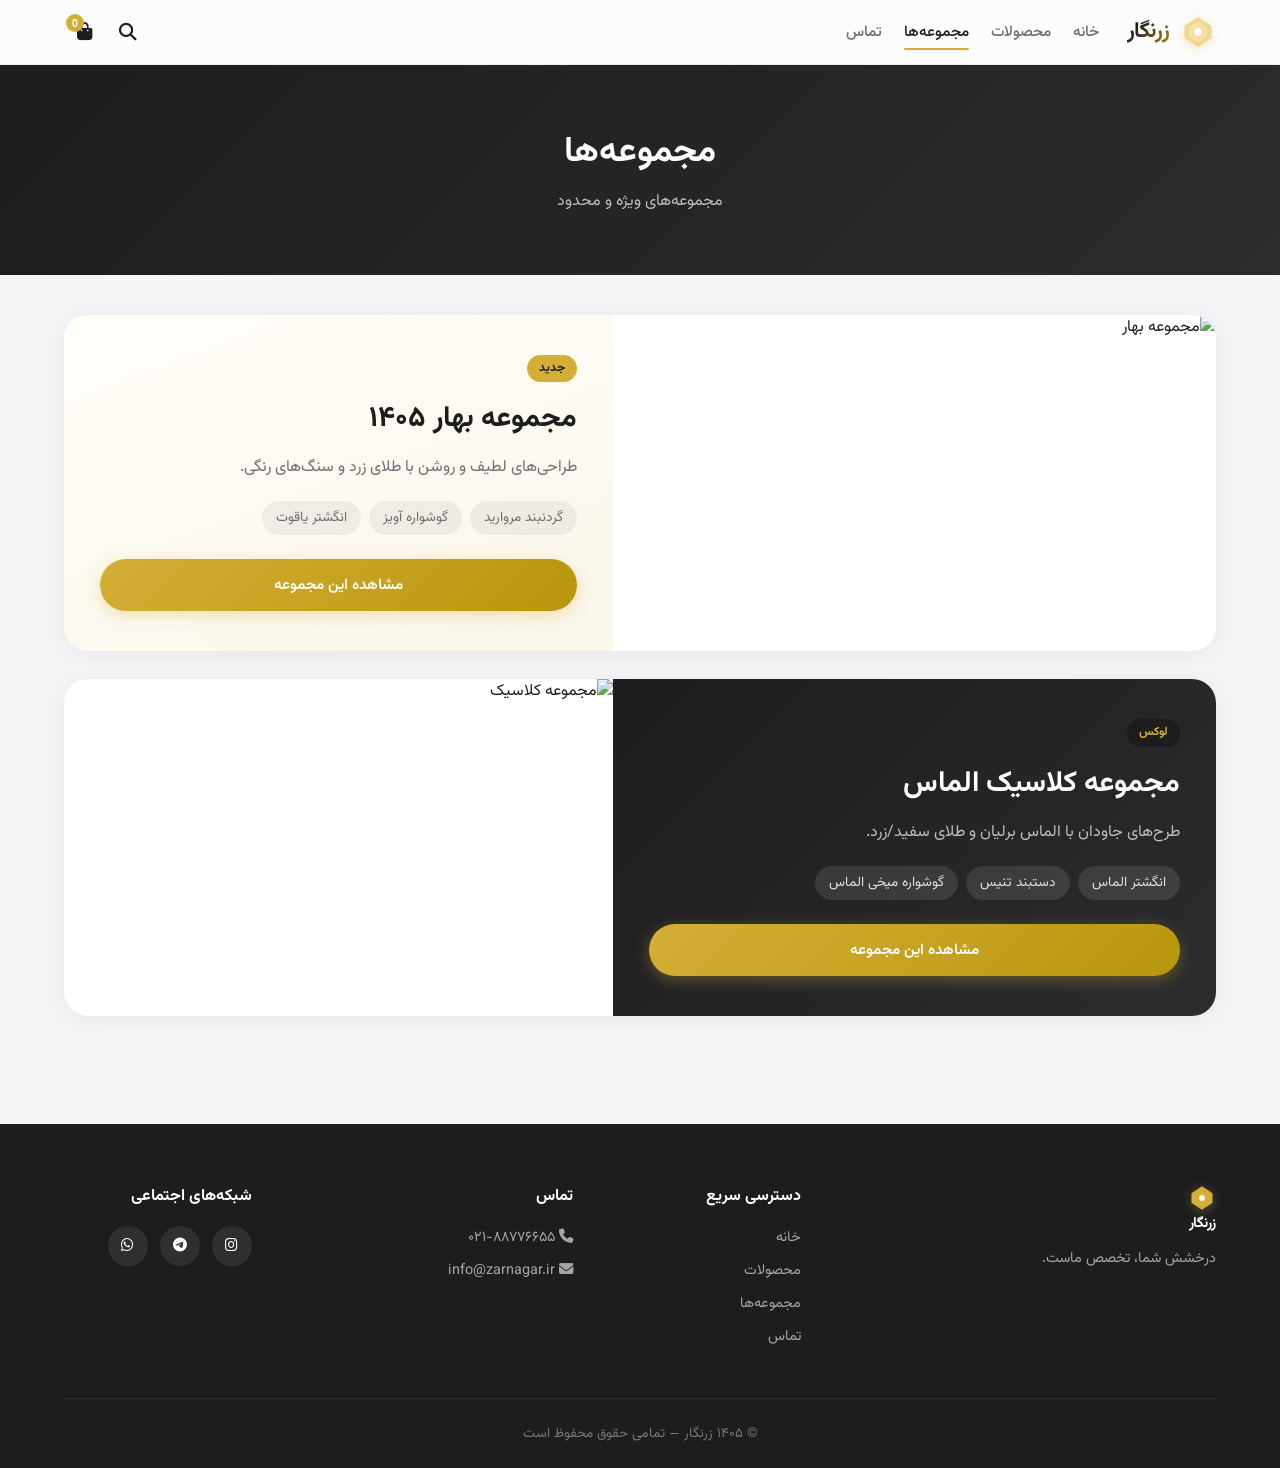
==== commit 016d508d: "Add favicon link to all pages" ====
--- a/collections.html
+++ b/collections.html
@@ -4,6 +4,7 @@
   <meta charset="UTF-8" />
   <meta name="viewport" content="width=device-width, initial-scale=1.0" />
   <title>مجموعه‌ها | زرنگار</title>
+  <link rel="icon" type="image/svg+xml" href="favicon.svg" />
   <link rel="stylesheet" href="styles.css" />
   <link href="https://fonts.googleapis.com/css2?family=Vazirmatn:wght@300;400;500;600;700&display=swap" rel="stylesheet">
   <link rel="stylesheet" href="https://cdnjs.cloudflare.com/ajax/libs/font-awesome/6.5.0/css/all.min.css" />
@@ -67,7 +68,7 @@
         <div class="collection-card-body">
           <span class="badge">جدید</span>
           <h2>مجموعه بهار ۱۴۰۵</h2>
-          <p>طراحی‌های لطیف و روشن با طلای زرد و سنگ‌های رنگی. مناسب فصل تازه و هدایای خاص.</p>
+          <p>طراحی‌های لطیف و روشن با طلای زرد و سنگ‌های رنگی.</p>
           <ul class="collection-tags">
             <li>گردنبند مروارید</li>
             <li>گوشواره آویز</li>
@@ -84,7 +85,7 @@
         <div class="collection-card-body">
           <span class="badge badge-dark">لوکس</span>
           <h2>مجموعه کلاسیک الماس</h2>
-          <p>طرح‌های جاودان با الماس برلیان و طلای سفید/زرد. برای مجالس رسمی و سرمایه‌گذاری.</p>
+          <p>طرح‌های جاودان با الماس برلیان و طلای سفید/زرد.</p>
           <ul class="collection-tags">
             <li>انگشتر الماس</li>
             <li>دستبند تنیس</li>
@@ -101,9 +102,7 @@
       <div class="footer-grid">
         <div class="footer-col">
           <a href="index.html" class="logo nav-link" style="color:#fff">
-            <span class="logo-mark logo-mark-sm">
-              <svg viewBox="0 0 48 48" fill="none"><path d="M24 4 L42 16 L42 32 L24 44 L6 32 L6 16 Z" fill="#d4af37"/><circle cx="24" cy="24" r="5" fill="#fff" opacity="0.9"/></svg>
-            </span>
+            <span class="logo-mark logo-mark-sm"><svg viewBox="0 0 48 48" fill="none"><path d="M24 4 L42 16 L42 32 L24 44 L6 32 L6 16 Z" fill="#d4af37"/><circle cx="24" cy="24" r="5" fill="#fff" opacity="0.9"/></svg></span>
             <span class="logo-text">زرنگار</span>
           </a>
           <p>درخشش شما، تخصص ماست.</p>
--- a/styles.css
+++ b/styles.css
@@ -13,13 +13,22 @@
 }
 
 * { margin: 0; padding: 0; box-sizing: border-box; }
-html { scroll-behavior: smooth; }
+html {
+  scroll-behavior: smooth;
+  overflow-x: hidden;
+}
 body {
   font-family: 'Vazirmatn', -apple-system, BlinkMacSystemFont, sans-serif;
   background: var(--bg);
   color: var(--text);
   line-height: 1.6;
   min-height: 100vh;
+  overflow-x: hidden;
+  width: 100%;
+  position: relative;
+}
+body.cart-open {
+  overflow: hidden;
 }
 
 body.page-fade {
@@ -51,15 +60,14 @@
 }
 .header-inner {
   display: flex; align-items: center; justify-content: space-between; height: 64px;
-}
-
-/* لوگو + منو کنار هم */
+  gap: 12px;
+}
 .header-right {
   display: flex;
   align-items: center;
   gap: 28px;
-}
-
+  min-width: 0;
+}
 .logo {
   display: flex; align-items: center; gap: 10px;
   font-size: 1.35rem; font-weight: 700; color: var(--text); text-decoration: none;
@@ -83,36 +91,22 @@
   -webkit-text-fill-color: #fff;
   color: #fff;
 }
-
-.nav {
-  display: flex;
-  align-items: center;
-  gap: 22px;
-}
+.nav { display: flex; align-items: center; gap: 22px; }
 .nav a {
   text-decoration: none; color: var(--text-secondary);
   font-size: 0.95rem; font-weight: 500; transition: var(--transition);
   white-space: nowrap;
 }
 .nav a:hover, .nav a.active { color: var(--text); }
-.nav a.active {
-  position: relative;
-}
+.nav a.active { position: relative; }
 .nav a.active::after {
   content: '';
   position: absolute;
-  bottom: -6px;
-  right: 0; left: 0;
-  height: 2px;
-  background: var(--gold);
-  border-radius: 1px;
-}
-
-.header-actions { display: flex; gap: 4px; align-items: center; }
-
-.header-search {
-  display: flex; align-items: center; position: relative;
-}
+  bottom: -6px; right: 0; left: 0;
+  height: 2px; background: var(--gold); border-radius: 1px;
+}
+.header-actions { display: flex; gap: 4px; align-items: center; flex-shrink: 0; }
+.header-search { display: flex; align-items: center; position: relative; }
 .header-search input {
   width: 0; opacity: 0; padding: 0; border: none;
   font-family: inherit; font-size: 0.9rem;
@@ -128,7 +122,6 @@
 .header-search.open input:focus {
   box-shadow: 0 0 0 3px rgba(212,175,55,0.15);
 }
-
 .icon-btn {
   width: 40px; height: 40px; border: none; background: transparent;
   border-radius: 50%; cursor: pointer; display: flex; align-items: center;
@@ -204,7 +197,6 @@
 }
 
 .no-results { text-align: center; color: var(--text-secondary); padding: 40px; font-size: 1.1rem; }
-
 .products { padding: 40px 0 80px; }
 .filter-bar { display: flex; justify-content: center; gap: 10px; margin-bottom: 40px; flex-wrap: wrap; }
 .filter-btn {
@@ -275,7 +267,6 @@
 .collection-spring .collection-card-body {
   background: linear-gradient(160deg, #fffef8, #faf6eb);
 }
-
 .contact-section { padding: 60px 0 80px; }
 .contact-grid {
   display: grid; grid-template-columns: 1fr 1.2fr; gap: 48px; align-items: start;
@@ -321,19 +312,67 @@
 }
 .footer-bottom { text-align: center; padding: 24px 0; color: rgba(255,255,255,0.4); font-size: 0.85rem; }
 
+/* سبد خرید — فقط با دکمه باز می‌شود، بیرون صفحه مخفی */
 .cart-drawer {
-  position: fixed; top: 0; left: 0; width: 380px; max-width: 100%; height: 100%;
-  background: var(--card); z-index: 200; transform: translateX(-100%);
-  transition: transform 0.35s cubic-bezier(0.25, 0.1, 0.25, 1); display: flex; flex-direction: column;
-  box-shadow: 10px 0 40px rgba(0,0,0,0.1);
-}
-.cart-drawer.open { transform: translateX(0); }
+  position: fixed;
+  top: 0;
+  left: 0;
+  width: min(380px, 100vw);
+  height: 100%;
+  height: 100dvh;
+  background: var(--card);
+  z-index: 200;
+  transform: translate3d(-105%, 0, 0);
+  transition: transform 0.35s cubic-bezier(0.25, 0.1, 0.25, 1);
+  display: flex;
+  flex-direction: column;
+  box-shadow: 10px 0 40px rgba(0,0,0,0.12);
+  visibility: hidden;
+  pointer-events: none;
+  touch-action: none;
+  overscroll-behavior: contain;
+}
+.cart-drawer.open {
+  transform: translate3d(0, 0, 0);
+  visibility: visible;
+  pointer-events: auto;
+  touch-action: auto;
+}
+
 .cart-header {
   display: flex; align-items: center; justify-content: space-between;
   padding: 20px 24px; border-bottom: 1px solid var(--border);
+  flex-shrink: 0; order: 1;
 }
 .close-cart { background: none; border: none; font-size: 1.6rem; cursor: pointer; color: var(--text-secondary); }
-.cart-items { flex: 1; overflow-y: auto; padding: 20px 24px; }
+
+.cart-footer {
+  padding: 16px 24px 18px;
+  border-bottom: 1px solid var(--border);
+  background: linear-gradient(180deg, #fffef8 0%, #ffffff 100%);
+  flex-shrink: 0; order: 2;
+}
+.cart-total {
+  display: flex; justify-content: space-between; align-items: center;
+  margin-bottom: 12px; font-size: 1.05rem;
+}
+.cart-total strong { color: var(--gold-dark); font-size: 1.15rem; }
+
+@keyframes cartBounce {
+  0%   { transform: translateY(0); }
+  18%  { transform: translateY(-10px); }
+  36%  { transform: translateY(0); }
+  54%  { transform: translateY(-6px); }
+  72%  { transform: translateY(0); }
+  86%  { transform: translateY(-3px); }
+  100% { transform: translateY(0); }
+}
+.cart-footer.cart-bounce { animation: cartBounce 0.7s ease; }
+
+.cart-items {
+  flex: 1; overflow-y: auto; padding: 20px 24px; order: 3;
+  -webkit-overflow-scrolling: touch;
+}
 .empty-cart { text-align: center; color: var(--text-secondary); padding: 40px 0; }
 .cart-item { display: flex; gap: 14px; margin-bottom: 20px; align-items: center; }
 .cart-item-img { width: 60px; height: 60px; border-radius: 12px; overflow: hidden; flex-shrink: 0; }
@@ -342,12 +381,11 @@
 .cart-item-info h4 { font-size: 0.95rem; margin-bottom: 4px; }
 .cart-item-info span { font-size: 0.85rem; color: var(--gold-dark); font-weight: 600; }
 .cart-item-remove { background: none; border: none; color: #ff3b30; cursor: pointer; font-size: 1.1rem; }
-.cart-footer { padding: 20px 24px; border-top: 1px solid var(--border); }
-.cart-total { display: flex; justify-content: space-between; margin-bottom: 16px; font-size: 1.05rem; }
 
 .overlay {
   position: fixed; inset: 0; background: rgba(0,0,0,0.35); z-index: 150;
   opacity: 0; visibility: hidden; transition: var(--transition);
+  touch-action: none;
 }
 .overlay.show { opacity: 1; visibility: visible; }
 
@@ -386,7 +424,7 @@
   .nav { display: none; }
   .collection-card { grid-template-columns: 1fr; }
   .collection-classic .collection-card-img { order: 0; }
-  .header-search.open input { width: 140px; }
+  .header-search.open input { width: 130px; }
   .header-right { gap: 12px; }
 }
 @media (max-width: 500px) {
